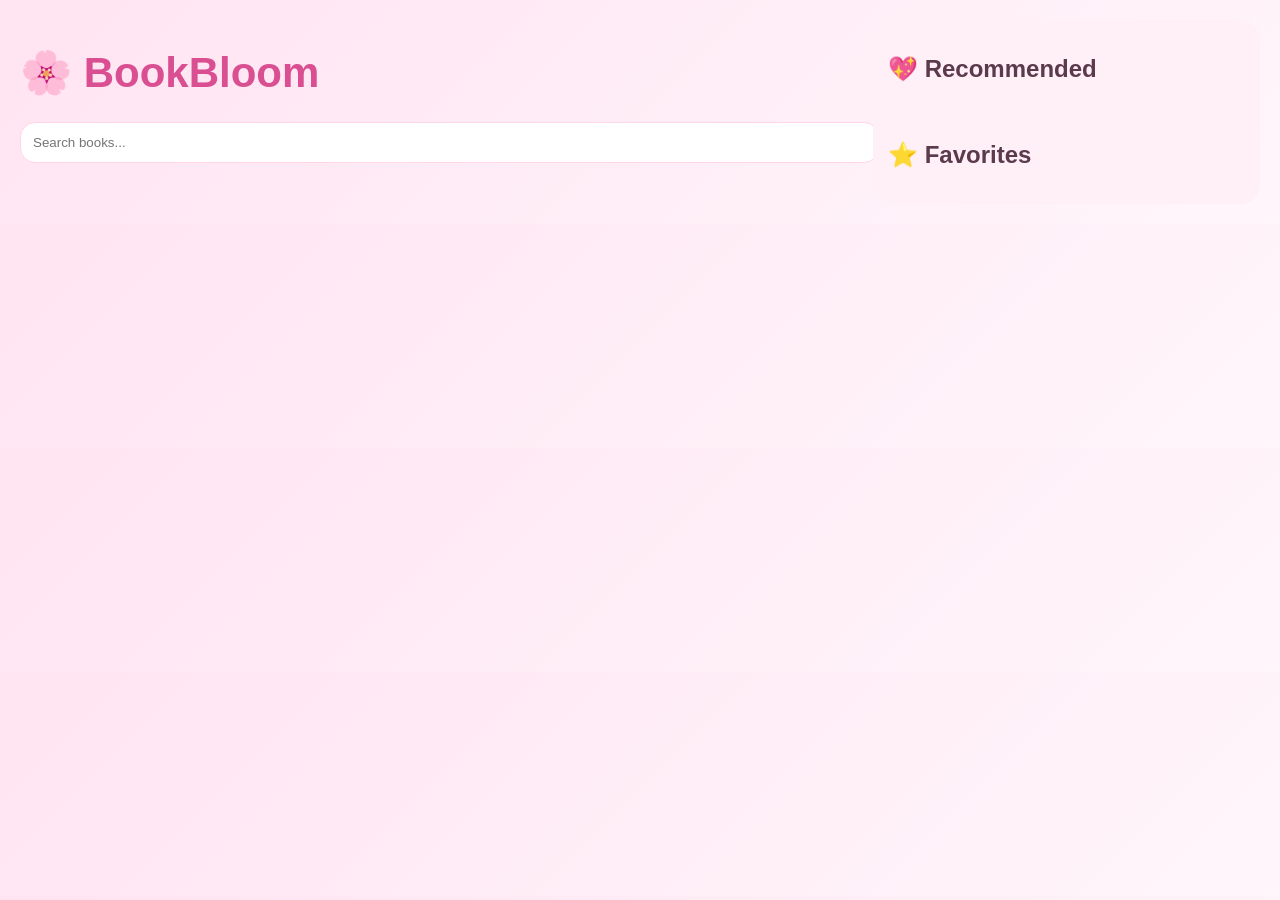
==== src/main/resources/static/books.html @ 2b44ca67 "Implement user and favorite system with interactive book dashboard" ====
<!DOCTYPE html>
<html>
<head>
    <meta charset="UTF-8">
    <title>BookBloom</title>
    <link rel="stylesheet" href="style.css">
</head>
<body>

<div class="container">

    <!-- LEFT SIDE -->
    <div class="left">

        <h1>🌸 BookBloom</h1>

        <input id="search" placeholder="Search books..." onkeyup="searchBooks()">

        <div id="bookList" class="grid"></div>

    </div>

    <!-- RIGHT SIDE -->
    <div class="right">

        <h2>💖 Recommended</h2>
        <div id="recommendList"></div>

        <br>

        <h2>⭐ Favorites</h2>
        <div id="favoriteList"></div>

    </div>

</div>

<script src="app.js"></script>
</body>
</html>
---- src/main/resources/static/style.css ----
body {
    margin: 0;
    font-family: "Segoe UI", sans-serif;
    background: linear-gradient(135deg, #ffe4f1, #fff6fb);
    color: #5c3a4d;
}

.hero {
    min-height: 100vh;
    display: flex;
    justify-content: center;
    align-items: center;
}

.card {
    background: white;
    padding: 50px;
    border-radius: 30px;
    box-shadow: 0 15px 40px rgba(255, 143, 190, 0.25);
    text-align: center;
    width: 420px;
}

h1 {
    font-size: 42px;
    color: #d94f91;
    margin-bottom: 15px;
}

p {
    font-size: 18px;
    color: #7a5a6b;
}

.buttons {
    margin-top: 30px;
    display: flex;
    justify-content: center;
    gap: 15px;
}

.btn {
    text-decoration: none;
    padding: 13px 24px;
    border-radius: 25px;
    font-weight: 600;
}

.primary {
    background: #ff8fc7;
    color: white;
}

.secondary {
    background: #fff0f7;
    color: #d94f91;
}
input {
    width: 100%;
    padding: 12px;
    margin-top: 10px;
    border-radius: 15px;
    border: 1px solid #ffd6e7;
    outline: none;
}
.big {
    width: 700px;
}

.grid {
    margin-top: 20px;
    display: grid;
    grid-template-columns: 1fr 1fr;
    gap: 15px;
}

.book {
    background: #fff0f7;
    padding: 15px;
    border-radius: 20px;
    position: relative;
}

.book h3 {
    margin: 0;
    font-size: 16px;
}

.book p {
    font-size: 13px;
}

.heart {
    position: absolute;
    right: 10px;
    top: 10px;
    cursor: pointer;
    font-size: 20px;
}
.container {
    display: flex;
    padding: 20px;
    gap: 20px;
}

.left {
    width: 70%;
}

.right {
    width: 30%;
    background: #fff0f7;
    padding: 15px;
    border-radius: 20px;
}

.grid {
    margin-top: 20px;
    display: grid;
    grid-template-columns: repeat(3, 1fr);
    gap: 15px;
}

.book {
    background: white;
    padding: 12px;
    border-radius: 15px;
    position: relative;
}

.heart {
    position: absolute;
    right: 10px;
    top: 10px;
    cursor: pointer;
}
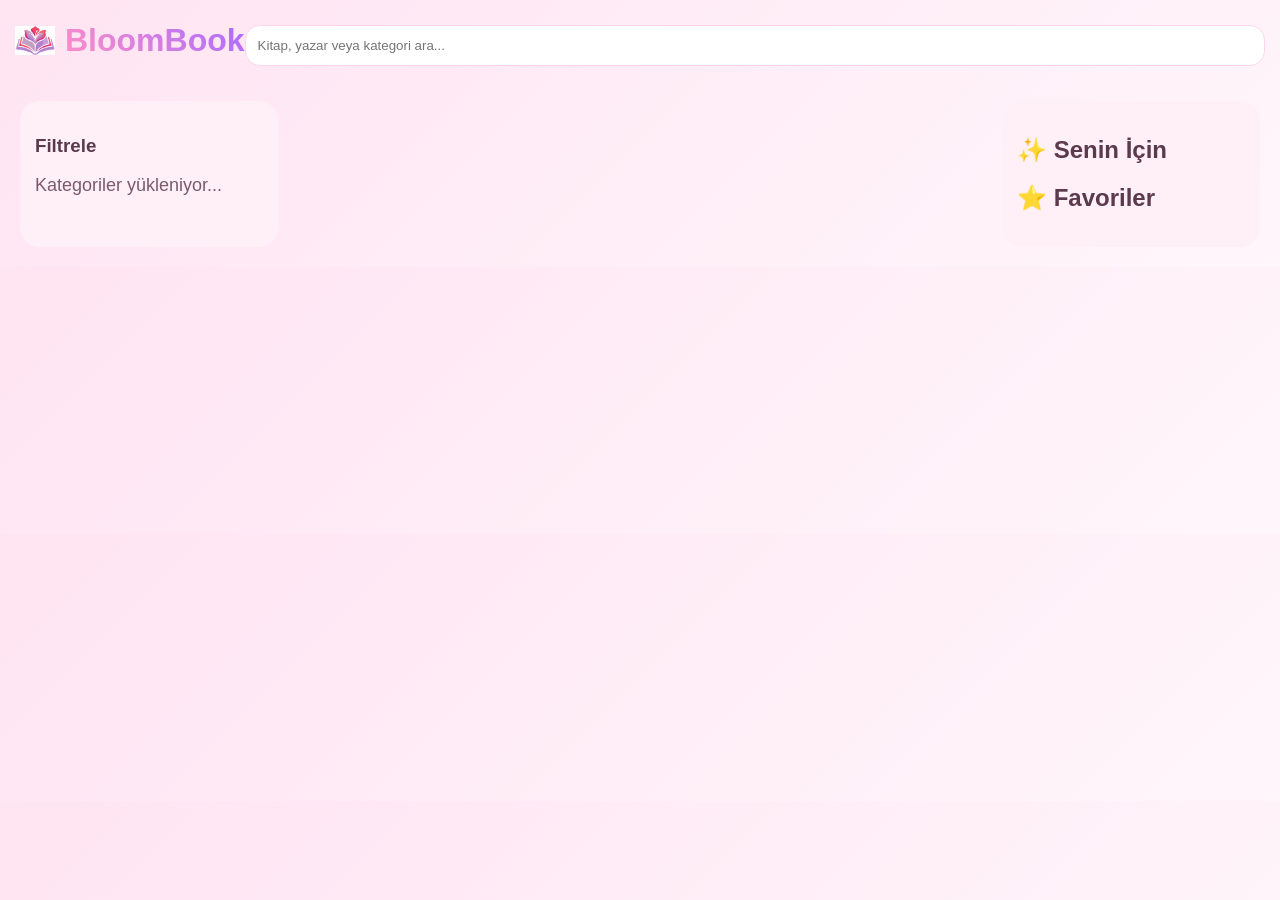
==== commit 10987d06: "Add dynamic category filtering, fix login and favorite bugs, improve UI with logo and layout" ====
--- a/src/main/resources/static/books.html
+++ b/src/main/resources/static/books.html
@@ -4,37 +4,42 @@
     <meta charset="UTF-8">
     <title>BookBloom</title>
     <link rel="stylesheet" href="style.css">
+    <link rel="icon" type="image/png" href="logo.png">
 </head>
 <body>
+<div class="topbar">
+    <div class="logo">
+    <img src="logo.png" alt="BloomBook">
+    <span>BloomBook</span>
+</div>
+    <input id="search" placeholder="Kitap, yazar veya kategori ara..." onkeyup="searchBooks()">
+</div>
 
 <div class="container">
 
-    <!-- LEFT SIDE -->
-    <div class="left">
-
-        <h1>🌸 BookBloom</h1>
-
-        <input id="search" placeholder="Search books..." onkeyup="searchBooks()">
-
-        <div id="bookList" class="grid"></div>
-
+    <!-- FILTER -->
+    <div class="filters">
+        <h3>Filtrele</h3>
+        <div id="categoryFilters"></div>
     </div>
 
-    <!-- RIGHT SIDE -->
+    <!-- BOOKS -->
+    <div class="left">
+        <div id="bookList" class="grid"></div>
+    </div>
+
+    <!-- RIGHT -->
     <div class="right">
-
-        <h2>💖 Recommended</h2>
+        <h2>✨ Senin İçin</h2>
         <div id="recommendList"></div>
 
-        <br>
-
-        <h2>⭐ Favorites</h2>
+        <h2>⭐ Favoriler</h2>
         <div id="favoriteList"></div>
-
     </div>
 
 </div>
 
+
 <script src="app.js"></script>
 </body>
 </html>
--- a/src/main/resources/static/style.css
+++ b/src/main/resources/static/style.css
@@ -133,4 +133,62 @@
     right: 10px;
     top: 10px;
     cursor: pointer;
+}
+.topbar {
+    display: flex;
+    justify-content: space-between;
+    align-items: center;
+    padding: 15px;
+}
+
+.filters {
+    width: 20%;
+    background: #fff0f7;
+    padding: 15px;
+    border-radius: 20px;
+}
+
+.container {
+    display: flex;
+    gap: 20px;
+}
+
+.left {
+    width: 60%;
+}
+
+.right {
+    width: 20%;
+}
+
+.book {
+    background: white;
+    border-radius: 20px;
+    padding: 15px;
+    transition: 0.2s;
+}
+
+.book:hover {
+    transform: scale(1.03);
+}
+
+.logo {
+    display: flex;
+    align-items: center;
+    gap: 10px;
+    font-size: 32px;
+    font-weight: bold;
+    color: #d94f91;
+}
+
+.logo img {
+    width: 40px;
+    height: 40px;
+    object-fit: contain;
+}
+
+.logo span {
+    background: linear-gradient(45deg, #ff8fc7, #a86cff);
+    -webkit-background-clip: text;
+    color: transparent;
 }
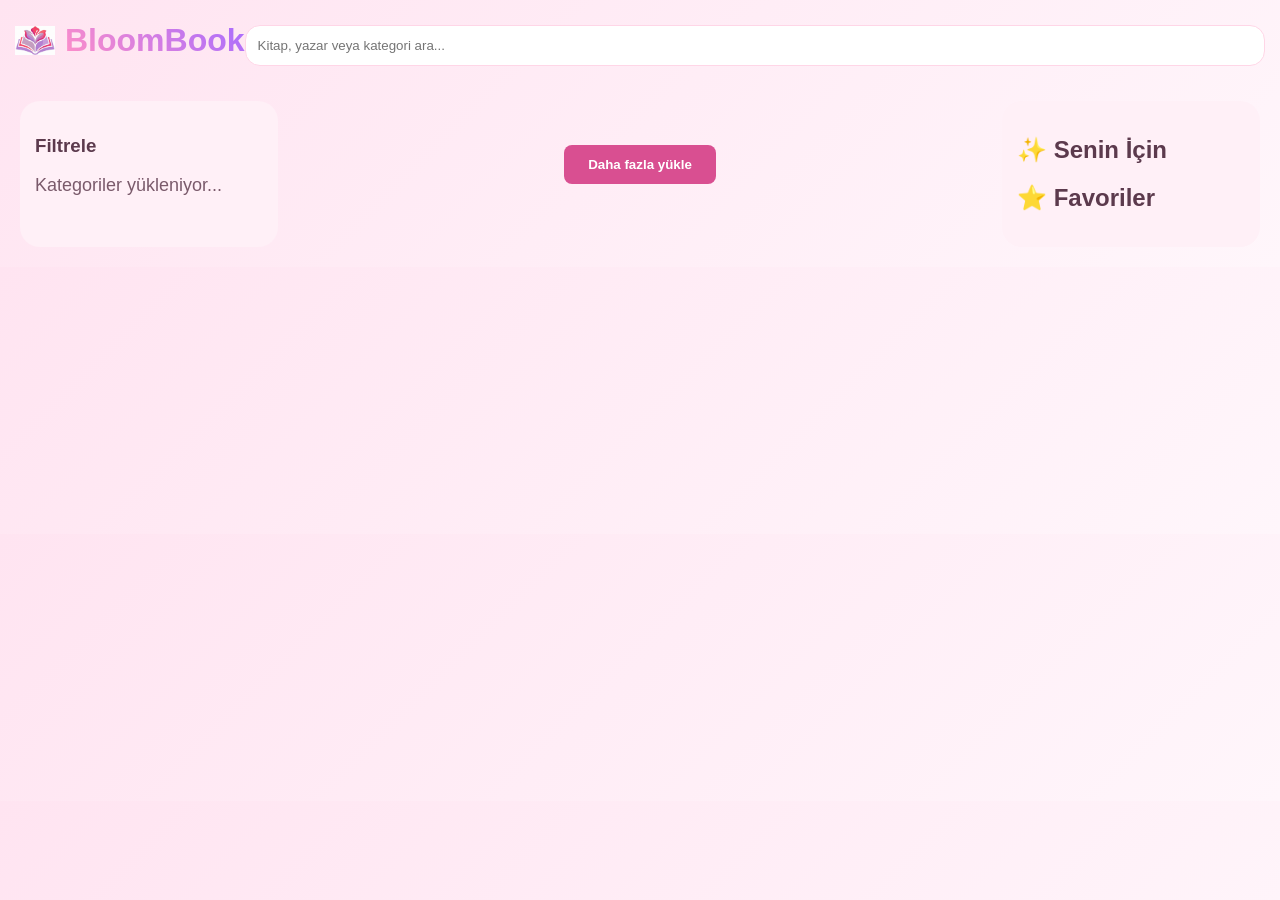
==== commit 3febc67c: "changing dataset, entities and favorite icon." ====
--- a/src/main/resources/static/books.html
+++ b/src/main/resources/static/books.html
@@ -26,6 +26,7 @@
     <!-- BOOKS -->
     <div class="left">
         <div id="bookList" class="grid"></div>
+        <button id="loadMoreBtn" class="load-more" onclick="loadMoreBooks()">Daha fazla yükle</button>
     </div>
 
     <!-- RIGHT -->
@@ -39,7 +40,8 @@
 
 </div>
 
+<div id="toast" class="toast" role="status" aria-live="polite"></div>
 
 <script src="app.js"></script>
 </body>
-</html>+</html>
--- a/src/main/resources/static/style.css
+++ b/src/main/resources/static/style.css
@@ -191,4 +191,220 @@
     background: linear-gradient(45deg, #ff8fc7, #a86cff);
     -webkit-background-clip: text;
     color: transparent;
-}+}
+
+.load-more {
+    display: block;
+    margin: 24px auto 10px;
+    padding: 12px 24px;
+    border: 0;
+    border-radius: 8px;
+    background: #d94f91;
+    color: white;
+    font-weight: 700;
+    cursor: pointer;
+}
+
+.load-more:disabled {
+    cursor: default;
+    opacity: 0.7;
+}
+
+.category-search {
+    box-sizing: border-box;
+    margin: 4px 0 12px;
+    border-radius: 8px;
+    background: white;
+}
+
+.filter-item {
+    display: flex;
+    align-items: flex-start;
+    gap: 8px;
+    margin: 8px 0;
+    font-size: 14px;
+    line-height: 1.3;
+}
+
+.filter-item input {
+    width: auto;
+    margin: 2px 0 0;
+}
+
+.selected-categories {
+    display: flex;
+    flex-wrap: wrap;
+    gap: 6px;
+    margin-bottom: 10px;
+}
+
+.category-chip {
+    max-width: 100%;
+    padding: 5px 8px;
+    border-radius: 8px;
+    background: white;
+    color: #d94f91;
+    font-size: 12px;
+    font-weight: 700;
+}
+
+.category-toggle {
+    width: 100%;
+    margin-top: 12px;
+    padding: 10px;
+    border: 0;
+    border-radius: 8px;
+    background: white;
+    color: #d94f91;
+    font-weight: 700;
+    cursor: pointer;
+}
+.heart {
+    position: absolute;
+    right: 5px;
+    top: 5px;
+    width: 70px;
+    height: 70px;
+    border: none;
+    background: transparent;
+    padding: 0;
+    cursor: pointer;
+    z-index: 10;
+}
+
+.heart img {
+    width: 100%;
+    height: 100%;
+    object-fit: contain;
+    pointer-events: none;
+}
+.heart img:hover {
+    transform: scale(1.15);
+}
+
+/* Book cards: keep long titles away from the favorite artwork. */
+.grid {
+    align-items: stretch;
+    gap: 22px;
+}
+
+.book {
+    min-height: 150px;
+    padding: 28px 82px 28px 24px;
+    border-radius: 24px;
+    box-sizing: border-box;
+    overflow: hidden;
+}
+
+.book:hover {
+    transform: translateY(-3px);
+}
+
+.book h4 {
+    margin: 0 0 28px;
+    color: #5c3a4d;
+    font-size: 24px;
+    line-height: 1.35;
+    overflow-wrap: anywhere;
+}
+
+.book p {
+    margin: 0;
+    color: #7a5a6b;
+    font-size: 18px;
+    line-height: 1.45;
+    overflow-wrap: anywhere;
+}
+
+.heart {
+    top: 28px;
+    right: 24px;
+    width: 46px;
+    height: 46px;
+}
+
+.heart img:hover {
+    transform: scale(1.08);
+}
+
+.grid {
+    grid-template-columns: repeat(auto-fit, minmax(220px, 1fr));
+}
+
+@media (max-width: 900px) {
+    .container {
+        display: block;
+        padding: 16px;
+    }
+
+    .filters,
+    .left,
+    .right {
+        width: auto;
+        margin-bottom: 18px;
+    }
+
+    .topbar {
+        align-items: stretch;
+        flex-direction: column;
+        gap: 12px;
+    }
+
+    .topbar input {
+        box-sizing: border-box;
+    }
+}
+
+@media (max-width: 520px) {
+    .grid {
+        grid-template-columns: 1fr;
+    }
+
+    .book {
+        min-height: 132px;
+        padding: 24px 68px 24px 20px;
+    }
+
+    .book h4 {
+        font-size: 20px;
+        margin-bottom: 20px;
+    }
+
+    .heart {
+        right: 18px;
+        width: 60px;
+        height: 60px;
+    }
+}
+
+.toast {
+    position: fixed;
+    right: 24px;
+    bottom: 24px;
+    z-index: 1000;
+    max-width: min(320px, calc(100vw - 48px));
+    padding: 14px 18px;
+    border-radius: 8px;
+    background: #5c3a4d;
+    color: white;
+    font-size: 15px;
+    font-weight: 700;
+    box-shadow: 0 14px 32px rgba(92, 58, 77, 0.25);
+    opacity: 0;
+    pointer-events: none;
+    transform: translateY(14px);
+    transition: opacity 0.2s ease, transform 0.2s ease;
+}
+
+.toast.show {
+    opacity: 1;
+    transform: translateY(0);
+}
+
+.toast.success {
+    background: #d94f91;
+}
+
+.toast.error {
+    background: #9b2f4f;
+}
